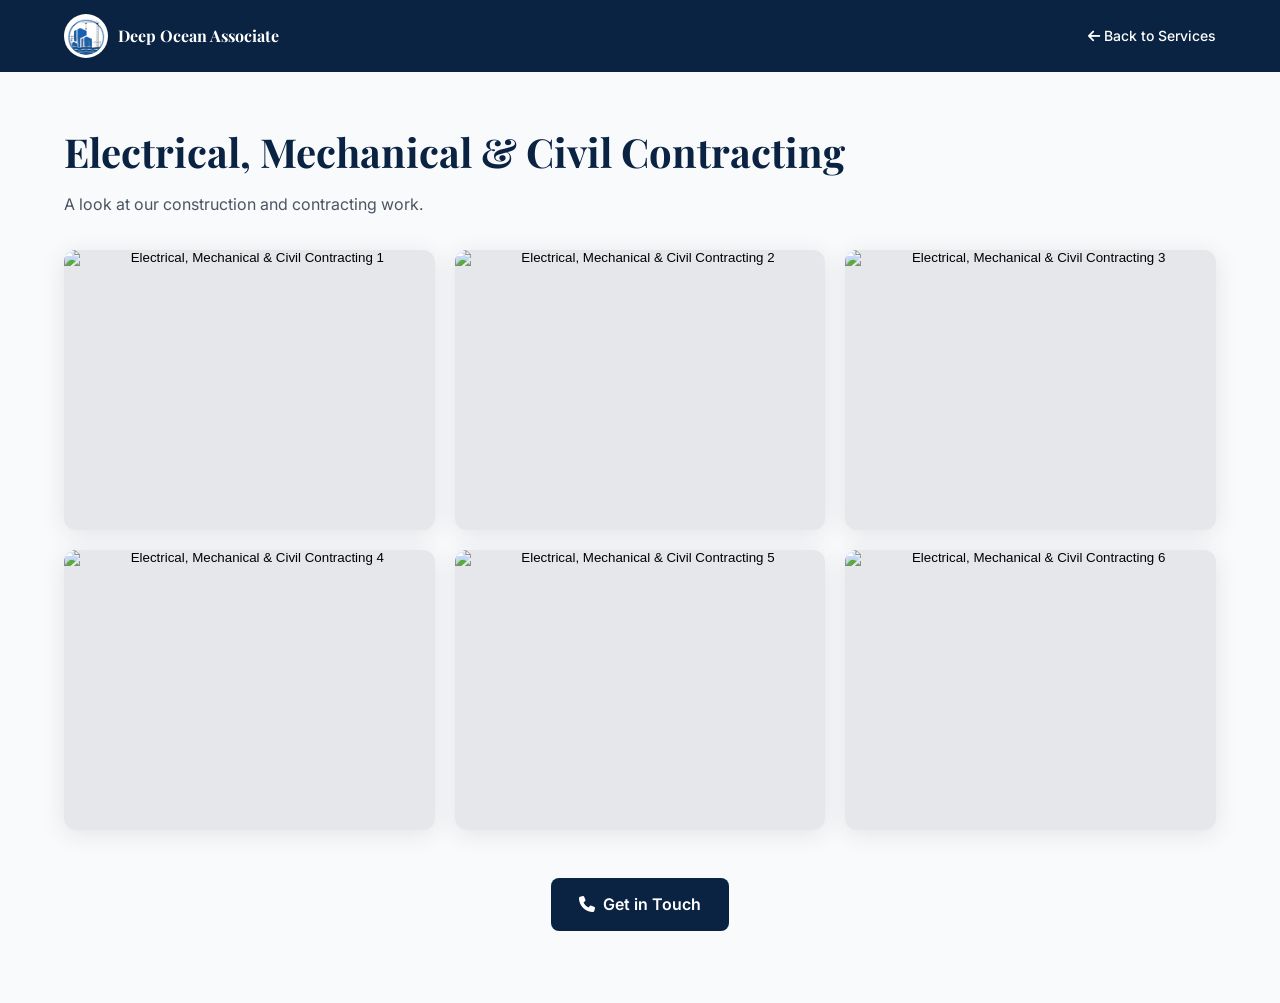
==== gallery-construction.html @ ba6d6eaf "Restructure landing page: service gallery pages, hero slider, simplified about Remove stats, listing" ====
<!DOCTYPE html>
<html lang="en">
<head>
  <meta charset="UTF-8">
  <meta name="viewport" content="width=device-width, initial-scale=1.0">
  <title>Electrical, Mechanical &amp; Civil Contracting Gallery — Deep Ocean Associate</title>
  <link href="https://fonts.googleapis.com/css2?family=Playfair+Display:wght@600;700&family=Inter:wght@400;500;600&display=swap" rel="stylesheet">
  <link rel="stylesheet" href="https://cdnjs.cloudflare.com/ajax/libs/font-awesome/6.5.0/css/all.min.css">
  <link rel="stylesheet" href="gallery.css">
</head>
<body>
<header class="g-header">
  <div class="g-wrap">
    <a href="index.html" class="g-brand"><img src="icon.png" alt="Deep Ocean Associate"><span>Deep Ocean Associate</span></a>
    <a href="index.html#services" class="g-back"><i class="fa fa-arrow-left"></i> Back to Services</a>
  </div>
</header>
<main class="g-wrap">
  <h1>Electrical, Mechanical &amp; Civil Contracting</h1>
  <p class="g-sub">A look at our construction and contracting work.</p>
  <div class="g-grid" id="grid">
    <button class="g-item"><img src="https://images.unsplash.com/photo-1504307651254-35680f356dfd?w=900&q=80" alt="Electrical, Mechanical & Civil Contracting 1" loading="lazy"></button>
    <button class="g-item"><img src="https://images.unsplash.com/photo-1541888946425-d81bb19240f5?w=900&q=80" alt="Electrical, Mechanical & Civil Contracting 2" loading="lazy"></button>
    <button class="g-item"><img src="https://images.unsplash.com/photo-1621905251189-08b45d6a269e?w=900&q=80" alt="Electrical, Mechanical & Civil Contracting 3" loading="lazy"></button>
    <button class="g-item"><img src="https://images.unsplash.com/photo-1581094794329-c8112a89af12?w=900&q=80" alt="Electrical, Mechanical & Civil Contracting 4" loading="lazy"></button>
    <button class="g-item"><img src="https://images.unsplash.com/photo-1503387762-592deb58ef4e?w=900&q=80" alt="Electrical, Mechanical & Civil Contracting 5" loading="lazy"></button>
    <button class="g-item"><img src="https://images.unsplash.com/photo-1589939705384-5185137a7f0f?w=900&q=80" alt="Electrical, Mechanical & Civil Contracting 6" loading="lazy"></button>
  </div>
  <div class="g-cta"><a href="index.html#contact" class="g-btn"><i class="fa fa-phone"></i> Get in Touch</a></div>
</main>
<div class="lightbox" id="lb">
  <button class="lb-btn lb-close" id="lbClose" aria-label="Close"><i class="fa fa-times"></i></button>
  <button class="lb-btn lb-prev" id="lbPrev" aria-label="Previous"><i class="fa fa-chevron-left"></i></button>
  <img id="lbImg" src="" alt="">
  <button class="lb-btn lb-next" id="lbNext" aria-label="Next"><i class="fa fa-chevron-right"></i></button>
</div>
<script src="gallery.js"></script>
</body>
</html>
---- gallery.css ----
*{box-sizing:border-box;margin:0;padding:0}
:root{--navy:#0A2342;--blue:#1565C0;--gray:#4B5563}
body{font-family:'Inter',sans-serif;color:#1F2937;background:#F9FAFB;line-height:1.6}
img{max-width:100%;display:block}a{text-decoration:none;color:inherit}
.g-wrap{max-width:1200px;margin:0 auto;padding:0 24px}
.g-header{background:var(--navy);padding:14px 0}
.g-header .g-wrap{display:flex;justify-content:space-between;align-items:center;gap:12px}
.g-brand{display:flex;align-items:center;gap:10px;color:#fff;font-family:'Playfair Display',serif;font-weight:700}
.g-brand img{width:44px;height:44px;border-radius:50%;background:#fff;padding:3px;object-fit:contain}
.g-back{color:#fff;font-size:14px;font-weight:500}.g-back:hover{text-decoration:underline}
h1{font-family:'Playfair Display',serif;color:var(--navy);font-size:clamp(28px,4vw,40px);margin:48px 0 8px}
.g-sub{color:var(--gray);margin-bottom:32px}
.g-grid{display:grid;grid-template-columns:repeat(3,1fr);gap:20px}
.g-item{border:0;padding:0;border-radius:12px;overflow:hidden;cursor:pointer;height:280px;background:#e5e7eb;box-shadow:0 4px 24px rgba(10,35,66,.1);transition:.3s}
.g-item:hover{transform:translateY(-4px)}
.g-item img{width:100%;height:100%;object-fit:cover;transition:transform .5s}.g-item:hover img{transform:scale(1.05)}
.g-cta{text-align:center;margin:48px 0 72px}
.g-btn{display:inline-flex;gap:8px;align-items:center;background:var(--navy);color:#fff;padding:14px 28px;border-radius:8px;font-weight:600}
.lightbox{position:fixed;inset:0;background:rgba(0,0,0,.93);z-index:99;display:none;align-items:center;justify-content:center}
.lightbox.open{display:flex}
.lightbox img{max-width:90vw;max-height:88vh;object-fit:contain;border-radius:8px}
.lb-btn{position:absolute;background:rgba(255,255,255,.1);border:1px solid rgba(255,255,255,.2);color:#fff;width:48px;height:48px;border-radius:50%;cursor:pointer;font-size:16px}
.lb-btn:hover{background:rgba(255,255,255,.25)}
.lb-close{top:24px;right:24px}.lb-prev{left:24px;top:50%;transform:translateY(-50%)}.lb-next{right:24px;top:50%;transform:translateY(-50%)}
@media(max-width:900px){.g-grid{grid-template-columns:repeat(2,1fr)}}
@media(max-width:560px){.g-grid{grid-template-columns:1fr}.g-item{height:240px}.g-brand span{display:none}}
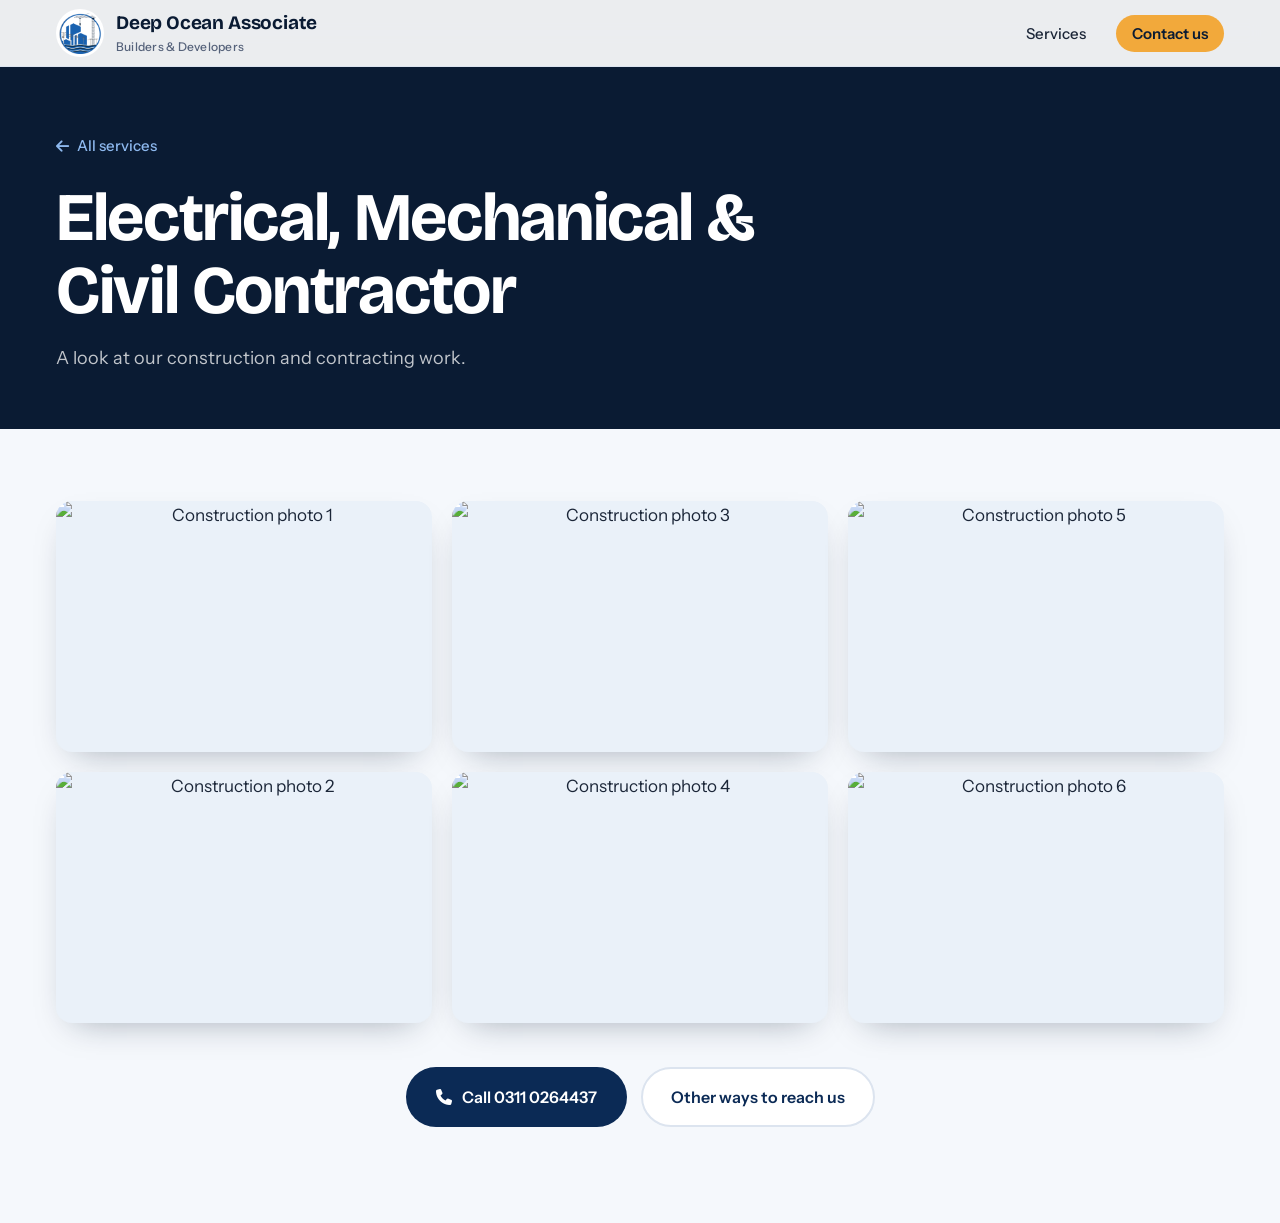
==== commit 113e9de2: "Redesign UI/UX: shared stylesheet, slide-track hero, editorial services, accessible galleries - New " ====
--- a/gallery-construction.html
+++ b/gallery-construction.html
@@ -3,37 +3,65 @@
 <head>
   <meta charset="UTF-8">
   <meta name="viewport" content="width=device-width, initial-scale=1.0">
-  <title>Electrical, Mechanical &amp; Civil Contracting Gallery — Deep Ocean Associate</title>
-  <link href="https://fonts.googleapis.com/css2?family=Playfair+Display:wght@600;700&family=Inter:wght@400;500;600&display=swap" rel="stylesheet">
+  <title>Electrical, Mechanical &amp; Civil Contractor — Gallery | Deep Ocean Associate</title>
+  <meta name="description" content="A look at our construction and contracting work.">
+  <meta name="theme-color" content="#0A1B33">
+  <link rel="icon" type="image/png" href="favicon.png">
+  <link rel="preconnect" href="https://fonts.googleapis.com">
+  <link rel="preconnect" href="https://fonts.gstatic.com" crossorigin>
+  <link href="https://fonts.googleapis.com/css2?family=Bricolage+Grotesque:opsz,wght@12..96,500;12..96,600;12..96,700&family=Instrument+Sans:wght@400;500;600&display=swap" rel="stylesheet">
   <link rel="stylesheet" href="https://cdnjs.cloudflare.com/ajax/libs/font-awesome/6.5.0/css/all.min.css">
-  <link rel="stylesheet" href="gallery.css">
+  <link rel="stylesheet" href="styles.css">
 </head>
 <body>
-<header class="g-header">
-  <div class="g-wrap">
-    <a href="index.html" class="g-brand"><img src="icon.png" alt="Deep Ocean Associate"><span>Deep Ocean Associate</span></a>
-    <a href="index.html#services" class="g-back"><i class="fa fa-arrow-left"></i> Back to Services</a>
+<a class="skip" href="#main">Skip to content</a>
+<header class="nav" id="nav">
+  <div class="wrap">
+    <a href="index.html" class="brand" aria-label="Deep Ocean Associate, home">
+      <img src="icon-256.png" alt="" width="48" height="48">
+      <span><b>Deep Ocean Associate</b><small>Builders &amp; Developers</small></span>
+    </a>
+    <nav aria-label="Main">
+      <ul class="nav-links">
+        <li><a href="index.html#services">Services</a></li>
+        <li><a href="index.html#contact" class="nav-cta">Contact us</a></li>
+      </ul>
+    </nav>
   </div>
 </header>
-<main class="g-wrap">
-  <h1>Electrical, Mechanical &amp; Civil Contracting</h1>
-  <p class="g-sub">A look at our construction and contracting work.</p>
-  <div class="g-grid" id="grid">
-    <button class="g-item"><img src="https://images.unsplash.com/photo-1504307651254-35680f356dfd?w=900&q=80" alt="Electrical, Mechanical & Civil Contracting 1" loading="lazy"></button>
-    <button class="g-item"><img src="https://images.unsplash.com/photo-1541888946425-d81bb19240f5?w=900&q=80" alt="Electrical, Mechanical & Civil Contracting 2" loading="lazy"></button>
-    <button class="g-item"><img src="https://images.unsplash.com/photo-1621905251189-08b45d6a269e?w=900&q=80" alt="Electrical, Mechanical & Civil Contracting 3" loading="lazy"></button>
-    <button class="g-item"><img src="https://images.unsplash.com/photo-1581094794329-c8112a89af12?w=900&q=80" alt="Electrical, Mechanical & Civil Contracting 4" loading="lazy"></button>
-    <button class="g-item"><img src="https://images.unsplash.com/photo-1503387762-592deb58ef4e?w=900&q=80" alt="Electrical, Mechanical & Civil Contracting 5" loading="lazy"></button>
-    <button class="g-item"><img src="https://images.unsplash.com/photo-1589939705384-5185137a7f0f?w=900&q=80" alt="Electrical, Mechanical & Civil Contracting 6" loading="lazy"></button>
+<main id="main">
+  <div class="g-top">
+    <div class="wrap">
+      <a href="index.html#services" class="g-crumb"><i class="fa fa-arrow-left"></i> All services</a>
+      <h1>Electrical, Mechanical &amp; Civil Contractor</h1>
+      <p>A look at our construction and contracting work.</p>
+    </div>
   </div>
-  <div class="g-cta"><a href="index.html#contact" class="g-btn"><i class="fa fa-phone"></i> Get in Touch</a></div>
+  <div class="g-body">
+    <div class="wrap">
+      <div class="g-grid" id="grid">
+        <button class="g-item" aria-label="View image 1 of 6"><img src="https://images.unsplash.com/photo-1504307651254-35680f356dfd?w=900&q=75" alt="Construction photo 1" width="900" height="600" loading="lazy"></button>
+        <button class="g-item" aria-label="View image 2 of 6"><img src="https://images.unsplash.com/photo-1541888946425-d81bb19240f5?w=900&q=75" alt="Construction photo 2" width="900" height="600" loading="lazy"></button>
+        <button class="g-item" aria-label="View image 3 of 6"><img src="https://images.unsplash.com/photo-1621905251189-08b45d6a269e?w=900&q=75" alt="Construction photo 3" width="900" height="600" loading="lazy"></button>
+        <button class="g-item" aria-label="View image 4 of 6"><img src="https://images.unsplash.com/photo-1581094794329-c8112a89af12?w=900&q=75" alt="Construction photo 4" width="900" height="600" loading="lazy"></button>
+        <button class="g-item" aria-label="View image 5 of 6"><img src="https://images.unsplash.com/photo-1503387762-592deb58ef4e?w=900&q=75" alt="Construction photo 5" width="900" height="600" loading="lazy"></button>
+        <button class="g-item" aria-label="View image 6 of 6"><img src="https://images.unsplash.com/photo-1589939705384-5185137a7f0f?w=900&q=75" alt="Construction photo 6" width="900" height="600" loading="lazy"></button>
+      </div>
+      <div class="g-end">
+        <a href="tel:+923110264437" class="btn btn-solid"><i class="fa fa-phone"></i> Call 0311 0264437</a>
+        <a href="index.html#contact" class="btn btn-line">Other ways to reach us</a>
+      </div>
+    </div>
+  </div>
 </main>
-<div class="lightbox" id="lb">
-  <button class="lb-btn lb-close" id="lbClose" aria-label="Close"><i class="fa fa-times"></i></button>
-  <button class="lb-btn lb-prev" id="lbPrev" aria-label="Previous"><i class="fa fa-chevron-left"></i></button>
+<div class="lb" id="lb" role="dialog" aria-modal="true" aria-label="Image viewer">
+  <button class="lb-btn lb-close" id="lbClose" aria-label="Close"><i class="fa fa-xmark"></i></button>
+  <button class="lb-btn lb-prev" id="lbPrev" aria-label="Previous image"><i class="fa fa-chevron-left"></i></button>
   <img id="lbImg" src="" alt="">
-  <button class="lb-btn lb-next" id="lbNext" aria-label="Next"><i class="fa fa-chevron-right"></i></button>
+  <button class="lb-btn lb-next" id="lbNext" aria-label="Next image"><i class="fa fa-chevron-right"></i></button>
+  <span class="lb-count" id="lbCount"></span>
 </div>
-<script src="gallery.js"></script>
+<script src="gallery.js" defer></script>
+<script>document.getElementById('nav').classList.add('solid')</script>
 </body>
 </html>
--- a/styles.css
+++ b/styles.css
@@ -0,0 +1,231 @@
+/* Deep Ocean Associate — shared styles */
+*, *::before, *::after { box-sizing: border-box; margin: 0; padding: 0; }
+
+:root {
+  --ink: #0A1B33;
+  --navy: #0B2A55;
+  --ocean: #1A5FB4;
+  --sky: #8DB8EE;
+  --foam: #EAF1F9;
+  --paper: #F5F8FC;
+  --white: #fff;
+  --amber: #F2A93B;
+  --text: #1B2638;
+  --muted: #55627A;
+  --line: #DCE4EF;
+  --font-display: 'Bricolage Grotesque', 'Segoe UI', sans-serif;
+  --font-body: 'Instrument Sans', 'Segoe UI', sans-serif;
+  --ease: cubic-bezier(.22,.7,.2,1);
+  --gutter: clamp(20px, 5vw, 56px);
+  --nav-h: 76px;
+}
+
+html { scroll-behavior: smooth; scroll-padding-top: calc(var(--nav-h) + 8px); }
+body { font-family: var(--font-body); color: var(--text); background: var(--white); line-height: 1.65; font-size: 17px; overflow-x: hidden; -webkit-font-smoothing: antialiased; text-rendering: optimizeLegibility; }
+h1, h2, h3 { font-family: var(--font-display); color: var(--ink); line-height: 1.08; letter-spacing: -0.02em; font-weight: 700; }
+img { max-width: 100%; height: auto; display: block; }
+a { color: inherit; text-decoration: none; }
+ul { list-style: none; }
+button { font: inherit; color: inherit; cursor: pointer; }
+:focus-visible { outline: 3px solid var(--amber); outline-offset: 3px; border-radius: 4px; }
+
+.wrap { width: min(1200px, 100% - 2 * var(--gutter)); margin-inline: auto; }
+.skip { position: absolute; left: 12px; top: -60px; background: var(--amber); color: var(--ink); padding: 10px 16px; border-radius: 8px; font-weight: 600; z-index: 2000; transition: top .2s; }
+.skip:focus { top: 12px; }
+
+/* Buttons */
+.btn { display: inline-flex; align-items: center; justify-content: center; gap: 10px; padding: 15px 28px; border-radius: 999px; font-weight: 600; font-size: 16px; border: 2px solid transparent; transition: transform .25s var(--ease), background .25s, color .25s, box-shadow .25s, border-color .25s; }
+.btn:hover { transform: translateY(-2px); }
+.btn:active { transform: translateY(0); }
+.btn-solid { background: var(--navy); color: var(--white); }
+.btn-solid:hover { background: var(--ocean); box-shadow: 0 10px 28px rgba(26,95,180,.35); }
+.btn-amber { background: var(--amber); color: var(--ink); }
+.btn-amber:hover { box-shadow: 0 10px 28px rgba(242,169,59,.4); }
+.btn-ghost { border-color: rgba(255,255,255,.55); color: var(--white); }
+.btn-ghost:hover { background: rgba(255,255,255,.14); border-color: var(--white); }
+.btn-line { border-color: var(--line); color: var(--navy); background: var(--white); }
+.btn-line:hover { border-color: var(--navy); }
+
+/* Reveal — only hides content when JS is running */
+.js .reveal { opacity: 0; transform: translateY(22px); transition: opacity .7s var(--ease), transform .7s var(--ease); }
+.js .reveal.in { opacity: 1; transform: none; }
+
+/* Navbar */
+.nav { position: fixed; inset: 0 0 auto 0; z-index: 1000; height: var(--nav-h); display: flex; align-items: center; transition: background .3s, box-shadow .3s, height .3s; }
+.nav.solid { background: rgba(255,255,255,.92); backdrop-filter: saturate(1.4) blur(14px); box-shadow: 0 1px 0 var(--line); --nav-h: 66px; height: 66px; }
+.nav .wrap { display: flex; align-items: center; justify-content: space-between; gap: 24px; }
+.brand { display: flex; align-items: center; gap: 12px; }
+.brand img { width: 48px; height: 48px; border-radius: 50%; background: var(--white); padding: 2px; object-fit: contain; }
+.brand b { font-family: var(--font-display); font-size: 19px; font-weight: 700; color: var(--white); letter-spacing: -0.01em; transition: color .3s; line-height: 1.1; }
+.brand small { display: block; font-family: var(--font-body); font-weight: 500; font-size: 12px; color: rgba(255,255,255,.7); letter-spacing: .02em; transition: color .3s; }
+.nav.solid .brand b { color: var(--ink); }
+.nav.solid .brand small { color: var(--muted); }
+.nav-links { display: flex; align-items: center; gap: 6px; }
+.nav-links a { padding: 9px 16px; border-radius: 999px; font-size: 15px; font-weight: 500; color: rgba(255,255,255,.92); transition: background .2s, color .2s; }
+.nav-links a:hover { background: rgba(255,255,255,.16); }
+.nav.solid .nav-links a { color: var(--text); }
+.nav.solid .nav-links a:hover { background: var(--foam); }
+.nav-links a.active { background: rgba(255,255,255,.16); }
+.nav.solid .nav-links a.active { background: var(--foam); color: var(--navy); }
+.nav-links .nav-cta { background: var(--amber); color: var(--ink) !important; font-weight: 600; margin-left: 8px; }
+.nav-links .nav-cta:hover { background: #f7b95a; }
+.burger { display: none; width: 44px; height: 44px; border: 0; background: none; border-radius: 50%; position: relative; }
+.burger span { position: absolute; left: 11px; right: 11px; height: 2px; background: var(--white); border-radius: 2px; transition: transform .3s var(--ease), opacity .2s, background .3s; }
+.burger span:nth-child(1) { top: 15px; } .burger span:nth-child(2) { top: 21px; } .burger span:nth-child(3) { top: 27px; }
+.nav.solid .burger span, .nav.menu-open .burger span { background: var(--ink); }
+.nav.menu-open .burger span:nth-child(1) { transform: translateY(6px) rotate(45deg); }
+.nav.menu-open .burger span:nth-child(2) { opacity: 0; }
+.nav.menu-open .burger span:nth-child(3) { transform: translateY(-6px) rotate(-45deg); }
+.nav.menu-open .brand b { color: var(--ink); } .nav.menu-open .brand small { color: var(--muted); }
+.drawer { position: fixed; inset: 0; background: var(--white); z-index: 999; padding: calc(var(--nav-h) + 24px) var(--gutter) 32px; display: flex; flex-direction: column; gap: 4px; visibility: hidden; opacity: 0; transform: translateY(-12px); transition: opacity .3s, transform .3s var(--ease), visibility .3s; }
+.drawer.open { visibility: visible; opacity: 1; transform: none; }
+.drawer a.dl { font-family: var(--font-display); font-size: 30px; font-weight: 600; color: var(--ink); padding: 12px 0; border-bottom: 1px solid var(--line); }
+.drawer .btn { margin-top: 24px; }
+
+/* Hero */
+.hero { position: relative; min-height: 100svh; display: flex; align-items: flex-end; color: var(--white); overflow: hidden; background: var(--ink); isolation: isolate; }
+.slides { position: absolute; inset: 0; z-index: -2; display: flex; transition: transform 1s var(--ease); will-change: transform; touch-action: pan-y; }
+.slide { flex: 0 0 100%; height: 100%; position: relative; overflow: hidden; }
+.slide img { width: 100%; height: 100%; object-fit: cover; transform: scale(1.08); transition: transform 8s linear; }
+.slide.on img { transform: scale(1); }
+.hero::before { content: ''; position: absolute; inset: 0; z-index: -1; background: linear-gradient(90deg, rgba(10,27,51,.92) 0%, rgba(10,27,51,.7) 45%, rgba(10,27,51,.15) 100%), linear-gradient(0deg, rgba(10,27,51,.85) 0%, transparent 40%); }
+.hero-body { width: min(1200px, 100% - 2 * var(--gutter)); margin-inline: auto; padding: calc(var(--nav-h) + 60px) 0 clamp(110px, 16vh, 150px); }
+.hero h1 { color: var(--white); font-size: clamp(42px, 7vw, 92px); max-width: 13ch; letter-spacing: -0.035em; }
+.hero p { font-size: clamp(17px, 1.6vw, 20px); color: rgba(255,255,255,.86); max-width: 52ch; margin: 24px 0 36px; }
+.hero-btns { display: flex; flex-wrap: wrap; gap: 14px; }
+.hero-load > * { animation: rise .9s var(--ease) both; }
+.hero-load > *:nth-child(2) { animation-delay: .12s; } .hero-load > *:nth-child(3) { animation-delay: .24s; }
+@keyframes rise { from { opacity: 0; transform: translateY(26px); } }
+.hero-ctl { position: absolute; left: 0; right: 0; bottom: 0; }
+.hero-ctl .wrap { display: flex; align-items: center; gap: 22px; padding-bottom: 32px; }
+.ticks { display: flex; gap: 8px; flex: 1; max-width: 440px; }
+.tick { flex: 1; height: 26px; background: none; border: 0; position: relative; }
+.tick::before, .tick::after { content: ''; position: absolute; left: 0; right: 0; top: 12px; height: 3px; border-radius: 3px; }
+.tick::before { background: rgba(255,255,255,.3); }
+.tick::after { background: var(--amber); transform: scaleX(0); transform-origin: left; }
+.tick.done::after { transform: scaleX(1); }
+.tick.on::after { animation: fill var(--dur, 6s) linear forwards; }
+.paused .tick.on::after { animation-play-state: paused; }
+@keyframes fill { to { transform: scaleX(1); } }
+.arrows { display: flex; gap: 10px; margin-left: auto; }
+.arrow { width: 48px; height: 48px; border-radius: 50%; border: 1.5px solid rgba(255,255,255,.5); background: rgba(255,255,255,.08); color: var(--white); backdrop-filter: blur(6px); transition: background .2s, transform .2s; display: grid; place-items: center; }
+.arrow:hover { background: rgba(255,255,255,.22); transform: scale(1.06); }
+.counter { font-variant-numeric: tabular-nums; font-size: 14px; color: rgba(255,255,255,.75); min-width: 56px; }
+
+/* Sections */
+section { padding: clamp(72px, 10vw, 128px) 0; }
+.section-head { max-width: 640px; margin-bottom: clamp(36px, 6vw, 64px); }
+.section-head h2 { font-size: clamp(32px, 4.6vw, 54px); }
+.section-head p { color: var(--muted); margin-top: 16px; font-size: 18px; max-width: 54ch; }
+
+/* About */
+.about { background: var(--white); padding-bottom: clamp(56px, 8vw, 96px); }
+.about-grid { display: grid; grid-template-columns: 1.1fr 1fr; gap: clamp(32px, 7vw, 100px); align-items: end; }
+.about h2 { font-size: clamp(34px, 5vw, 60px); max-width: 15ch; }
+.about-copy p { color: var(--muted); font-size: 19px; max-width: 46ch; margin-bottom: 30px; }
+
+/* Services */
+.services { background: var(--paper); }
+.svc { display: grid; grid-template-columns: minmax(0, 5fr) minmax(0, 6fr); gap: clamp(28px, 6vw, 88px); align-items: center; padding: clamp(28px, 4vw, 48px) 0; border-top: 1px solid var(--line); }
+.svc:last-child { border-bottom: 1px solid var(--line); }
+.svc:nth-child(even) .svc-media { order: 2; }
+.svc-media { position: relative; display: block; border-radius: 20px; overflow: hidden; aspect-ratio: 4 / 3.2; background: var(--navy); box-shadow: 0 24px 60px -24px rgba(10,27,51,.45); }
+.svc-media img { width: 100%; height: 100%; object-fit: cover; transition: transform .8s var(--ease); }
+.svc-media:hover img { transform: scale(1.05); }
+.svc-media .chip { position: absolute; left: 16px; bottom: 16px; background: rgba(255,255,255,.94); color: var(--navy); padding: 9px 16px; border-radius: 999px; font-size: 14px; font-weight: 600; display: inline-flex; gap: 8px; align-items: center; transition: background .25s, color .25s; }
+.svc-media:hover .chip { background: var(--amber); color: var(--ink); }
+.svc-icon { width: 48px; height: 48px; border-radius: 14px; background: var(--foam); color: var(--ocean); display: grid; place-items: center; font-size: 20px; margin-bottom: 20px; }
+.svc h3 { font-size: clamp(28px, 3.4vw, 40px); margin-bottom: 14px; }
+.svc-desc { color: var(--muted); max-width: 52ch; margin-bottom: 22px; }
+.svc-list { display: grid; grid-template-columns: 1fr 1fr; gap: 4px 28px; margin-bottom: 28px; }
+.svc-list li { position: relative; padding: 7px 0 7px 26px; font-size: 15.5px; }
+.svc-list li::before { content: ''; position: absolute; left: 0; top: 14px; width: 14px; height: 8px; border-left: 2px solid var(--ocean); border-bottom: 2px solid var(--ocean); transform: rotate(-45deg) scale(.85); }
+.svc-actions { display: flex; flex-wrap: wrap; gap: 12px; align-items: center; }
+.svc-meta { margin-top: 24px; display: flex; flex-wrap: wrap; gap: 8px 24px; font-size: 15px; color: var(--muted); }
+.svc-meta a { display: inline-flex; gap: 8px; align-items: center; transition: color .2s; }
+.svc-meta a:hover { color: var(--ocean); }
+.svc-meta i { color: var(--ocean); }
+
+/* Affiliations */
+.affil { background: var(--white); padding: clamp(56px, 7vw, 88px) 0; }
+.affil-row { display: flex; flex-wrap: wrap; align-items: center; gap: 24px 56px; }
+.affil-row h2 { font-size: clamp(24px, 3vw, 32px); max-width: 14ch; }
+.affil-items { display: flex; flex-wrap: wrap; gap: 20px; }
+.affil-item { display: flex; align-items: center; gap: 16px; padding: 14px 24px 14px 16px; border: 1px solid var(--line); border-radius: 16px; transition: border-color .25s, box-shadow .25s; }
+.affil-item:hover { border-color: var(--ocean); box-shadow: 0 10px 30px -14px rgba(26,95,180,.4); }
+.affil-item img { width: 56px; height: 56px; object-fit: contain; }
+.affil-item b { display: block; font-size: 15px; color: var(--ink); line-height: 1.3; }
+.affil-item span { font-size: 13.5px; color: var(--muted); }
+
+/* Contact */
+.contact { background: var(--ink); color: var(--white); position: relative; overflow: hidden; }
+.contact::after { content: ''; position: absolute; width: 640px; height: 640px; right: -180px; top: -220px; border-radius: 50%; background: radial-gradient(circle, rgba(26,95,180,.5), transparent 68%); pointer-events: none; }
+.contact .wrap { position: relative; z-index: 1; }
+.contact h2 { color: var(--white); } .contact .section-head p { color: rgba(255,255,255,.72); }
+.contact-grid { display: grid; grid-template-columns: repeat(4, 1fr); gap: 16px; }
+.ct { display: flex; flex-direction: column; gap: 6px; padding: 26px; border-radius: 20px; background: rgba(255,255,255,.06); border: 1px solid rgba(255,255,255,.12); transition: background .25s, transform .3s var(--ease), border-color .25s; }
+a.ct:hover { background: rgba(255,255,255,.12); transform: translateY(-4px); border-color: rgba(255,255,255,.3); }
+.ct i { font-size: 22px; color: var(--amber); margin-bottom: 14px; }
+.ct b { font-family: var(--font-display); font-size: 20px; font-weight: 600; }
+.ct span { color: rgba(255,255,255,.72); font-size: 15.5px; word-break: break-word; }
+.ct-phones a { display: block; color: rgba(255,255,255,.85); font-size: 16px; padding: 2px 0; }
+.ct-phones a:hover { color: var(--amber); }
+.socials { display: flex; gap: 12px; margin-top: 36px; flex-wrap: wrap; }
+.socials a { width: 48px; height: 48px; border-radius: 50%; display: grid; place-items: center; background: rgba(255,255,255,.08); border: 1px solid rgba(255,255,255,.16); font-size: 18px; transition: background .25s, transform .25s var(--ease), color .25s; }
+.socials a:hover { background: var(--amber); color: var(--ink); transform: translateY(-3px); }
+
+/* Footer */
+footer { background: #071426; color: rgba(255,255,255,.62); padding: 32px 0; font-size: 14.5px; }
+footer .wrap { display: flex; justify-content: space-between; gap: 12px 32px; flex-wrap: wrap; align-items: center; }
+footer nav { display: flex; gap: 22px; flex-wrap: wrap; }
+footer a:hover { color: var(--white); }
+
+/* WhatsApp */
+.wa { position: fixed; right: 22px; bottom: 22px; z-index: 900; width: 58px; height: 58px; border-radius: 50%; background: #25D366; color: #fff; display: grid; place-items: center; font-size: 30px; box-shadow: 0 8px 26px rgba(37,211,102,.45); transition: transform .25s var(--ease); }
+.wa:hover { transform: scale(1.09); }
+
+/* Gallery pages */
+.g-top { background: var(--ink); color: var(--white); padding: calc(var(--nav-h) + 56px) 0 56px; }
+.g-top h1 { color: var(--white); font-size: clamp(36px, 5.6vw, 68px); max-width: 18ch; }
+.g-top p { color: rgba(255,255,255,.75); margin-top: 16px; max-width: 54ch; font-size: 18px; }
+.g-crumb { display: inline-flex; align-items: center; gap: 8px; color: var(--sky); font-weight: 500; margin-bottom: 22px; font-size: 15px; }
+.g-crumb:hover { color: var(--white); }
+.g-body { padding: clamp(40px, 6vw, 72px) 0 clamp(56px, 8vw, 96px); background: var(--paper); }
+.g-grid { columns: 3 280px; column-gap: 20px; }
+.g-item { display: block; width: 100%; margin: 0 0 20px; padding: 0; border: 0; border-radius: 16px; overflow: hidden; break-inside: avoid; background: var(--foam); position: relative; box-shadow: 0 14px 34px -18px rgba(10,27,51,.4); transition: transform .35s var(--ease), box-shadow .35s; }
+.g-item:hover { transform: translateY(-4px); box-shadow: 0 22px 44px -18px rgba(10,27,51,.5); }
+.g-item img { width: 100%; transition: transform .6s var(--ease); }
+.g-item:hover img { transform: scale(1.03); }
+.g-item::after { content: '\f065'; font-family: 'Font Awesome 6 Free'; font-weight: 900; position: absolute; right: 14px; bottom: 14px; width: 40px; height: 40px; border-radius: 50%; display: grid; place-items: center; background: rgba(255,255,255,.94); color: var(--navy); opacity: 0; transform: scale(.8); transition: .25s var(--ease); }
+.g-item:hover::after, .g-item:focus-visible::after { opacity: 1; transform: none; }
+.g-end { margin-top: 24px; display: flex; flex-wrap: wrap; gap: 14px; justify-content: center; }
+.lb { position: fixed; inset: 0; background: rgba(5,12,24,.95); z-index: 3000; display: none; align-items: center; justify-content: center; touch-action: pan-y; }
+.lb.open { display: flex; animation: fade .25s; }
+@keyframes fade { from { opacity: 0; } }
+.lb img { max-width: min(92vw, 1100px); max-height: 86vh; object-fit: contain; border-radius: 10px; user-select: none; }
+.lb-btn { position: absolute; width: 50px; height: 50px; border-radius: 50%; border: 1px solid rgba(255,255,255,.25); background: rgba(255,255,255,.1); color: #fff; display: grid; place-items: center; transition: background .2s; }
+.lb-btn:hover { background: rgba(255,255,255,.25); }
+.lb-close { top: 20px; right: 20px; } .lb-prev { left: 20px; top: 50%; translate: 0 -50%; } .lb-next { right: 20px; top: 50%; translate: 0 -50%; }
+.lb-count { position: absolute; bottom: 22px; left: 50%; translate: -50% 0; color: rgba(255,255,255,.75); font-size: 14px; font-variant-numeric: tabular-nums; }
+
+/* Responsive */
+@media (max-width: 960px) {
+  .nav-links { display: none; } .burger { display: block; }
+  .about-grid, .svc { grid-template-columns: 1fr; }
+  .svc:nth-child(even) .svc-media { order: 0; }
+  .contact-grid { grid-template-columns: 1fr 1fr; }
+}
+@media (max-width: 600px) {
+  body { font-size: 16px; }
+  .svc-list { grid-template-columns: 1fr; }
+  .contact-grid { grid-template-columns: 1fr; }
+  .hero-btns .btn { flex: 1 1 100%; }
+  .arrows { display: none; }
+  .brand small { display: none; }
+  .lb-prev, .lb-next { display: none; }
+}
+@media (prefers-reduced-motion: reduce) {
+  html { scroll-behavior: auto; }
+  *, *::before, *::after { animation-duration: .01ms !important; animation-iteration-count: 1 !important; transition-duration: .01ms !important; }
+  .js .reveal { opacity: 1; transform: none; }
+}
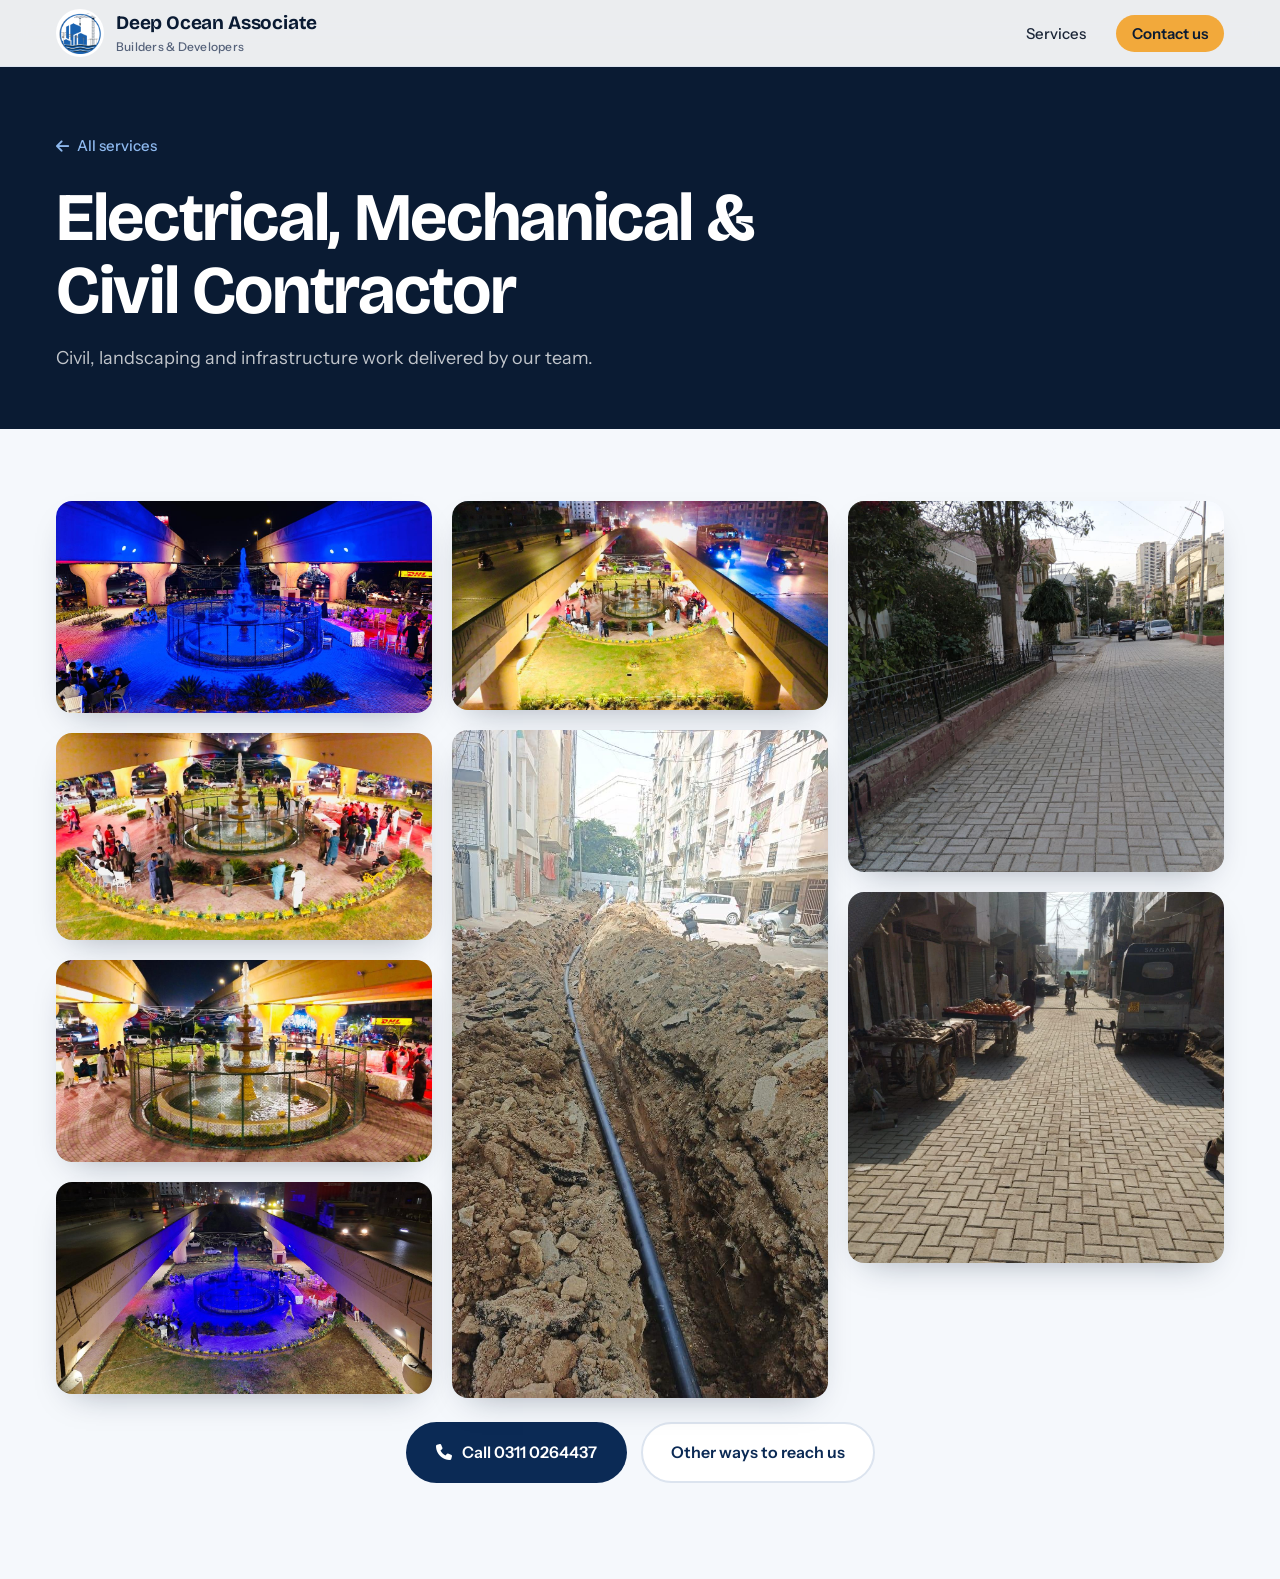
==== commit 5775b8e9: "Use client photos in hero slider and construction gallery Optimised copies in img/ (originals stay i" ====
--- a/gallery-construction.html
+++ b/gallery-construction.html
@@ -4,7 +4,7 @@
   <meta charset="UTF-8">
   <meta name="viewport" content="width=device-width, initial-scale=1.0">
   <title>Electrical, Mechanical &amp; Civil Contractor — Gallery | Deep Ocean Associate</title>
-  <meta name="description" content="A look at our construction and contracting work.">
+  <meta name="description" content="Civil, landscaping and infrastructure work delivered by our team.">
   <meta name="theme-color" content="#0A1B33">
   <link rel="icon" type="image/png" href="favicon.png">
   <link rel="preconnect" href="https://fonts.googleapis.com">
@@ -34,18 +34,20 @@
     <div class="wrap">
       <a href="index.html#services" class="g-crumb"><i class="fa fa-arrow-left"></i> All services</a>
       <h1>Electrical, Mechanical &amp; Civil Contractor</h1>
-      <p>A look at our construction and contracting work.</p>
+      <p>Civil, landscaping and infrastructure work delivered by our team.</p>
     </div>
   </div>
   <div class="g-body">
     <div class="wrap">
       <div class="g-grid" id="grid">
-        <button class="g-item" aria-label="View image 1 of 6"><img src="https://images.unsplash.com/photo-1504307651254-35680f356dfd?w=900&q=75" alt="Construction photo 1" width="900" height="600" loading="lazy"></button>
-        <button class="g-item" aria-label="View image 2 of 6"><img src="https://images.unsplash.com/photo-1541888946425-d81bb19240f5?w=900&q=75" alt="Construction photo 2" width="900" height="600" loading="lazy"></button>
-        <button class="g-item" aria-label="View image 3 of 6"><img src="https://images.unsplash.com/photo-1621905251189-08b45d6a269e?w=900&q=75" alt="Construction photo 3" width="900" height="600" loading="lazy"></button>
-        <button class="g-item" aria-label="View image 4 of 6"><img src="https://images.unsplash.com/photo-1581094794329-c8112a89af12?w=900&q=75" alt="Construction photo 4" width="900" height="600" loading="lazy"></button>
-        <button class="g-item" aria-label="View image 5 of 6"><img src="https://images.unsplash.com/photo-1503387762-592deb58ef4e?w=900&q=75" alt="Construction photo 5" width="900" height="600" loading="lazy"></button>
-        <button class="g-item" aria-label="View image 6 of 6"><img src="https://images.unsplash.com/photo-1589939705384-5185137a7f0f?w=900&q=75" alt="Construction photo 6" width="900" height="600" loading="lazy"></button>
+        <button class="g-item" aria-label="View image 1 of 8"><img src="img/build-1.jpg" alt="Blue-lit fountain park under the flyover at night" width="1200" height="675" loading="lazy"></button>
+        <button class="g-item" aria-label="View image 2 of 8"><img src="img/build-2.jpg" alt="Landscaped fountain park beneath a flyover, seen from above" width="1200" height="660" loading="lazy"></button>
+        <button class="g-item" aria-label="View image 3 of 8"><img src="img/build-3.jpg" alt="Fountain with a fenced garden under the flyover" width="1200" height="647" loading="lazy"></button>
+        <button class="g-item" aria-label="View image 4 of 8"><img src="img/build-4.jpg" alt="Underpass fountain lit in blue, viewed from the flyover" width="1200" height="675" loading="lazy"></button>
+        <button class="g-item" aria-label="View image 5 of 8"><img src="img/build-5.jpg" alt="Garden and walkway between two flyover lanes at night" width="1200" height="665" loading="lazy"></button>
+        <button class="g-item" aria-label="View image 6 of 8"><img src="img/build-6.jpg" alt="Pipeline laid in an open trench on a city street" width="720" height="1280" loading="lazy"></button>
+        <button class="g-item" aria-label="View image 7 of 8"><img src="img/build-7.jpg" alt="Paver-block road with kerbs and a fenced boundary" width="1200" height="1184" loading="lazy"></button>
+        <button class="g-item" aria-label="View image 8 of 8"><img src="img/build-8.jpg" alt="Freshly laid paver-block street with market stalls" width="1200" height="1184" loading="lazy"></button>
       </div>
       <div class="g-end">
         <a href="tel:+923110264437" class="btn btn-solid"><i class="fa fa-phone"></i> Call 0311 0264437</a>
--- a/styles.css
+++ b/styles.css
@@ -18,6 +18,7 @@
   --ease: cubic-bezier(.22,.7,.2,1);
   --gutter: clamp(20px, 5vw, 56px);
   --nav-h: 76px;
+  --o-navy: #0A2342; --o-blue: #1565C0; --o-white: #fff; --o-gray-50: #F9FAFB; --o-gray-200: #E5E7EB; --o-gray-600: #4B5563; --o-radius: 12px; --o-shadow: 0 4px 24px rgba(10,35,66,0.10);
 }
 
 html { scroll-behavior: smooth; scroll-padding-top: calc(var(--nav-h) + 8px); }
@@ -137,48 +138,79 @@
 .svc-icon { width: 48px; height: 48px; border-radius: 14px; background: var(--foam); color: var(--ocean); display: grid; place-items: center; font-size: 20px; margin-bottom: 20px; }
 .svc h3 { font-size: clamp(28px, 3.4vw, 40px); margin-bottom: 14px; }
 .svc-desc { color: var(--muted); max-width: 52ch; margin-bottom: 22px; }
-.svc-list { display: grid; grid-template-columns: 1fr 1fr; gap: 4px 28px; margin-bottom: 28px; }
-.svc-list li { position: relative; padding: 7px 0 7px 26px; font-size: 15.5px; }
-.svc-list li::before { content: ''; position: absolute; left: 0; top: 14px; width: 14px; height: 8px; border-left: 2px solid var(--ocean); border-bottom: 2px solid var(--ocean); transform: rotate(-45deg) scale(.85); }
+.svc-list { margin-bottom: 28px; max-width: 460px; }
+.svc-list li { position: relative; padding: 9px 0 9px 28px; font-size: 15.5px; border-bottom: 1px solid var(--line); }
+.svc-list li:last-child { border-bottom: 0; }
+.svc-list li::before { content: ''; position: absolute; left: 2px; top: 17px; width: 14px; height: 8px; border-left: 2px solid var(--ocean); border-bottom: 2px solid var(--ocean); transform: rotate(-45deg) scale(.85); }
 .svc-actions { display: flex; flex-wrap: wrap; gap: 12px; align-items: center; }
 .svc-meta { margin-top: 24px; display: flex; flex-wrap: wrap; gap: 8px 24px; font-size: 15px; color: var(--muted); }
 .svc-meta a { display: inline-flex; gap: 8px; align-items: center; transition: color .2s; }
 .svc-meta a:hover { color: var(--ocean); }
 .svc-meta i { color: var(--ocean); }
 
-/* Affiliations */
-.affil { background: var(--white); padding: clamp(56px, 7vw, 88px) 0; }
-.affil-row { display: flex; flex-wrap: wrap; align-items: center; gap: 24px 56px; }
-.affil-row h2 { font-size: clamp(24px, 3vw, 32px); max-width: 14ch; }
-.affil-items { display: flex; flex-wrap: wrap; gap: 20px; }
-.affil-item { display: flex; align-items: center; gap: 16px; padding: 14px 24px 14px 16px; border: 1px solid var(--line); border-radius: 16px; transition: border-color .25s, box-shadow .25s; }
-.affil-item:hover { border-color: var(--ocean); box-shadow: 0 10px 30px -14px rgba(26,95,180,.4); }
-.affil-item img { width: 56px; height: 56px; object-fit: contain; }
-.affil-item b { display: block; font-size: 15px; color: var(--ink); line-height: 1.3; }
-.affil-item span { font-size: 13.5px; color: var(--muted); }
-
-/* Contact */
-.contact { background: var(--ink); color: var(--white); position: relative; overflow: hidden; }
-.contact::after { content: ''; position: absolute; width: 640px; height: 640px; right: -180px; top: -220px; border-radius: 50%; background: radial-gradient(circle, rgba(26,95,180,.5), transparent 68%); pointer-events: none; }
-.contact .wrap { position: relative; z-index: 1; }
-.contact h2 { color: var(--white); } .contact .section-head p { color: rgba(255,255,255,.72); }
-.contact-grid { display: grid; grid-template-columns: repeat(4, 1fr); gap: 16px; }
-.ct { display: flex; flex-direction: column; gap: 6px; padding: 26px; border-radius: 20px; background: rgba(255,255,255,.06); border: 1px solid rgba(255,255,255,.12); transition: background .25s, transform .3s var(--ease), border-color .25s; }
-a.ct:hover { background: rgba(255,255,255,.12); transform: translateY(-4px); border-color: rgba(255,255,255,.3); }
-.ct i { font-size: 22px; color: var(--amber); margin-bottom: 14px; }
-.ct b { font-family: var(--font-display); font-size: 20px; font-weight: 600; }
-.ct span { color: rgba(255,255,255,.72); font-size: 15.5px; word-break: break-word; }
-.ct-phones a { display: block; color: rgba(255,255,255,.85); font-size: 16px; padding: 2px 0; }
-.ct-phones a:hover { color: var(--amber); }
-.socials { display: flex; gap: 12px; margin-top: 36px; flex-wrap: wrap; }
-.socials a { width: 48px; height: 48px; border-radius: 50%; display: grid; place-items: center; background: rgba(255,255,255,.08); border: 1px solid rgba(255,255,255,.16); font-size: 18px; transition: background .25s, transform .25s var(--ease), color .25s; }
-.socials a:hover { background: var(--amber); color: var(--ink); transform: translateY(-3px); }
-
-/* Footer */
-footer { background: #071426; color: rgba(255,255,255,.62); padding: 32px 0; font-size: 14.5px; }
-footer .wrap { display: flex; justify-content: space-between; gap: 12px 32px; flex-wrap: wrap; align-items: center; }
-footer nav { display: flex; gap: 22px; flex-wrap: wrap; }
-footer a:hover { color: var(--white); }
+/* Legacy section helpers (affiliations, contact, footer) */
+.container { max-width: 1200px; margin: 0 auto; padding: 0 24px; }
+.section-tag { display: inline-block; background: rgba(21,101,192,0.08); color: var(--o-blue); font-size: 12px; font-weight: 700; letter-spacing: 2px; text-transform: uppercase; padding: 6px 16px; border-radius: 100px; margin-bottom: 16px; }
+.section-heading { font-size: clamp(28px,4vw,42px); margin-bottom: 16px; }
+.section-sub { font-size: 17px; color: var(--o-gray-600); max-width: 600px; }
+.section-header { text-align: center; margin-bottom: 56px; }
+.section-header .section-sub { margin: 0 auto; }
+/* AFFILIATIONS */
+  #affiliations { padding: 80px 0; background: var(--o-white); }
+  .affiliations-grid { display: flex; justify-content: center; align-items: center; gap: 48px; flex-wrap: wrap; }
+  .affiliation-card { display: flex; flex-direction: column; align-items: center; gap: 16px; padding: 36px 48px; border: 1px solid var(--o-gray-200); border-radius: var(--o-radius); min-width: 220px; transition: all 0.3s; }
+  .affiliation-card:hover { border-color: var(--o-navy); box-shadow: var(--o-shadow); transform: translateY(-4px); }
+  .affiliation-card img { height: 80px; width: auto; object-fit: contain; }
+  .affiliation-card p { font-size: 14px; font-weight: 600; color: var(--o-navy); text-align: center; line-height: 1.5; }
+  .affiliation-card small { color: var(--o-gray-600); font-weight: 400; }
+
+  /* CONTACT */
+  #contact { padding: 100px 0; background: var(--o-gray-50); }
+  .contact-info { max-width: 680px; margin: 0 auto; text-align: center; }
+  .contact-info h3 { font-size: 28px; margin-bottom: 12px; }
+  .contact-info > p { color: var(--o-gray-600); margin-bottom: 40px; font-size: 15px; }
+  .contact-cards { display: grid; grid-template-columns: repeat(2,1fr); gap: 20px; margin-bottom: 40px; }
+  .contact-item { display: flex; align-items: flex-start; gap: 16px; background: var(--o-white); padding: 20px; border-radius: var(--o-radius); border: 1px solid var(--o-gray-200); box-shadow: var(--o-shadow); text-align: left; }
+  .ci-icon { width: 44px; height: 44px; background: var(--o-navy); border-radius: 10px; display: flex; align-items: center; justify-content: center; color: white; font-size: 17px; flex-shrink: 0; margin-top: 2px; }
+  .ci-text p { font-weight: 600; font-size: 14px; color: var(--o-navy); margin-bottom: 4px; }
+  .ci-text a,.ci-text span { font-size: 14px; color: var(--o-gray-600); display: block; transition: color 0.2s; }
+  .ci-text a:hover { color: var(--o-blue); }
+  .social-links { display: flex; gap: 12px; flex-wrap: wrap; justify-content: center; }
+  .social-link { width: 48px; height: 48px; border-radius: 12px; display: flex; align-items: center; justify-content: center; color: white; font-size: 18px; transition: all 0.3s; }
+  .social-link:hover { transform: translateY(-3px); box-shadow: 0 6px 16px rgba(10,35,66,0.3); }
+  .sl-fb { background: #1877F2; }
+  .sl-ig { background: linear-gradient(45deg,#f09433,#e6683c,#dc2743,#cc2366,#bc1888); }
+  .sl-yt { background: #FF0000; }
+  .sl-tt { background: #010101; }
+  .sl-wa { background: #25D366; }
+
+  /* FOOTER */
+  footer { background: var(--o-navy); color: rgba(255,255,255,0.75); padding: 80px 0 0; }
+  .footer-grid { display: grid; grid-template-columns: 1.8fr 1fr 1fr 1fr; gap: 48px; padding-bottom: 56px; }
+  .footer-brand .logo-wrap { display: flex; align-items: center; gap: 12px; margin-bottom: 20px; }
+  .footer-brand .logo-wrap img { width: 46px; height: 46px; object-fit: contain; border-radius: 50%; background: rgba(255,255,255,0.1); padding: 4px; }
+  .footer-brand .co-name { font-family: var(--font-display); font-size: 18px; font-weight: 700; color: white; }
+  .footer-brand p { font-size: 14px; line-height: 1.75; color: rgba(255,255,255,0.55); margin-bottom: 24px; }
+  .footer-social { display: flex; gap: 10px; }
+  .footer-social a { width: 36px; height: 36px; background: rgba(255,255,255,0.1); border-radius: 8px; display: flex; align-items: center; justify-content: center; color: rgba(255,255,255,0.65); font-size: 14px; transition: all 0.3s; }
+  .footer-social a:hover { background: rgba(255,255,255,0.2); color: white; transform: translateY(-2px); }
+  .footer-col h4 { font-family: var(--font-body); font-size: 12px; font-weight: 700; letter-spacing: 2px; text-transform: uppercase; color: rgba(255,255,255,0.35); margin-bottom: 20px; }
+  .footer-col ul li { margin-bottom: 10px; }
+  .footer-col ul li a { font-size: 14px; color: rgba(255,255,255,0.6); transition: color 0.2s; display: flex; align-items: center; gap: 8px; }
+  .footer-col ul li a:hover { color: white; }
+  .footer-col ul li a i { font-size: 10px; opacity: 0.5; }
+  .fc-item { display: flex; align-items: flex-start; gap: 10px; margin-bottom: 14px; font-size: 14px; color: rgba(255,255,255,0.6); }
+  .fc-item i { color: rgba(255,255,255,0.35); width: 16px; margin-top: 2px; flex-shrink: 0; }
+  .fc-item a { color: rgba(255,255,255,0.6); transition: color 0.2s; }
+  .fc-item a:hover { color: white; }
+  .footer-bottom { border-top: 1px solid rgba(255,255,255,0.08); padding: 24px 0; display: flex; justify-content: space-between; align-items: center; font-size: 13px; color: rgba(255,255,255,0.35); }
+  .footer-bottom a { color: rgba(255,255,255,0.5); }
+  .footer-bottom a:hover { color: white; }
+
+  
+@media (max-width: 1024px) { .contact-cards { grid-template-columns: 1fr; } .footer-grid { grid-template-columns: 1fr 1fr; } }
+@media (max-width: 768px) { .footer-grid { grid-template-columns: 1fr; gap: 32px; } .footer-bottom { flex-direction: column; gap: 8px; text-align: center; } }
+@media (max-width: 480px) { .affiliation-card { padding: 24px 28px; min-width: 160px; } }
 
 /* WhatsApp */
 .wa { position: fixed; right: 22px; bottom: 22px; z-index: 900; width: 58px; height: 58px; border-radius: 50%; background: #25D366; color: #fff; display: grid; place-items: center; font-size: 30px; box-shadow: 0 8px 26px rgba(37,211,102,.45); transition: transform .25s var(--ease); }
@@ -213,12 +245,9 @@
   .nav-links { display: none; } .burger { display: block; }
   .about-grid, .svc { grid-template-columns: 1fr; }
   .svc:nth-child(even) .svc-media { order: 0; }
-  .contact-grid { grid-template-columns: 1fr 1fr; }
 }
 @media (max-width: 600px) {
   body { font-size: 16px; }
-  .svc-list { grid-template-columns: 1fr; }
-  .contact-grid { grid-template-columns: 1fr; }
   .hero-btns .btn { flex: 1 1 100%; }
   .arrows { display: none; }
   .brand small { display: none; }
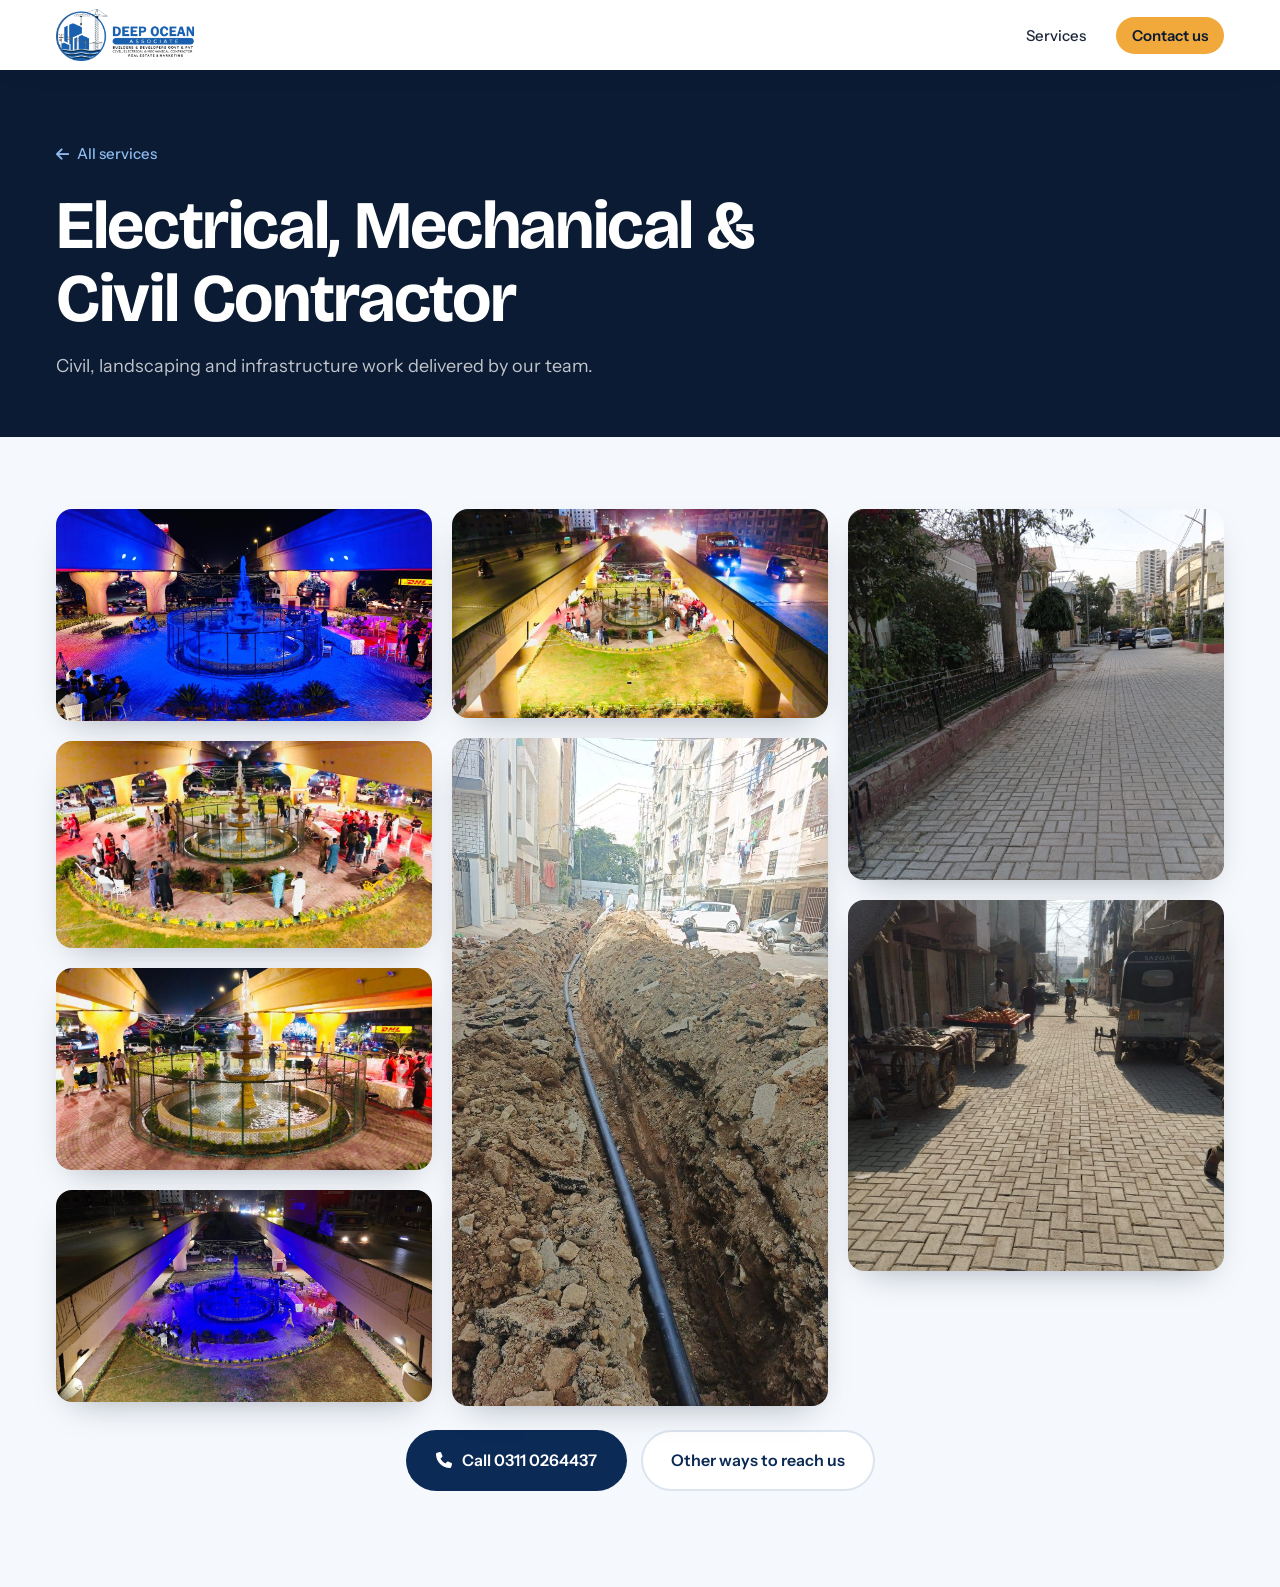
==== commit 74f42f81: "Header: use new horizontal logo on a solid white bar The wide colour lockup needs a light background" ====
--- a/gallery-construction.html
+++ b/gallery-construction.html
@@ -17,10 +17,7 @@
 <a class="skip" href="#main">Skip to content</a>
 <header class="nav" id="nav">
   <div class="wrap">
-    <a href="index.html" class="brand" aria-label="Deep Ocean Associate, home">
-      <img src="icon-256.png" alt="" width="48" height="48">
-      <span><b>Deep Ocean Associate</b><small>Builders &amp; Developers</small></span>
-    </a>
+    <a href="index.html" class="brand" aria-label="Deep Ocean Associate, home"><img src="logo.png" alt="Deep Ocean Associate — Builders &amp; Developers, Real Estate &amp; Marketing" width="160" height="60"></a>
     <nav aria-label="Main">
       <ul class="nav-links">
         <li><a href="index.html#services">Services</a></li>
--- a/styles.css
+++ b/styles.css
@@ -17,7 +17,7 @@
   --font-body: 'Instrument Sans', 'Segoe UI', sans-serif;
   --ease: cubic-bezier(.22,.7,.2,1);
   --gutter: clamp(20px, 5vw, 56px);
-  --nav-h: 76px;
+  --nav-h: 84px;
   --o-navy: #0A2342; --o-blue: #1565C0; --o-white: #fff; --o-gray-50: #F9FAFB; --o-gray-200: #E5E7EB; --o-gray-600: #4B5563; --o-radius: 12px; --o-shadow: 0 4px 24px rgba(10,35,66,0.10);
 }
 
@@ -51,33 +51,25 @@
 .js .reveal { opacity: 0; transform: translateY(22px); transition: opacity .7s var(--ease), transform .7s var(--ease); }
 .js .reveal.in { opacity: 1; transform: none; }
 
-/* Navbar */
-.nav { position: fixed; inset: 0 0 auto 0; z-index: 1000; height: var(--nav-h); display: flex; align-items: center; transition: background .3s, box-shadow .3s, height .3s; }
-.nav.solid { background: rgba(255,255,255,.92); backdrop-filter: saturate(1.4) blur(14px); box-shadow: 0 1px 0 var(--line); --nav-h: 66px; height: 66px; }
+/* Navbar — solid white bar so the colour logo sits on its native background */
+.nav { position: fixed; inset: 0 0 auto 0; z-index: 1000; height: var(--nav-h); display: flex; align-items: center; background: var(--white); box-shadow: 0 1px 0 var(--line); transition: height .3s var(--ease), box-shadow .3s; }
+.nav.solid { --nav-h: 70px; height: 70px; box-shadow: 0 6px 24px -12px rgba(10,27,51,.25); }
 .nav .wrap { display: flex; align-items: center; justify-content: space-between; gap: 24px; }
-.brand { display: flex; align-items: center; gap: 12px; }
-.brand img { width: 48px; height: 48px; border-radius: 50%; background: var(--white); padding: 2px; object-fit: contain; }
-.brand b { font-family: var(--font-display); font-size: 19px; font-weight: 700; color: var(--white); letter-spacing: -0.01em; transition: color .3s; line-height: 1.1; }
-.brand small { display: block; font-family: var(--font-body); font-weight: 500; font-size: 12px; color: rgba(255,255,255,.7); letter-spacing: .02em; transition: color .3s; }
-.nav.solid .brand b { color: var(--ink); }
-.nav.solid .brand small { color: var(--muted); }
+.brand { display: block; flex-shrink: 0; }
+.brand img { height: 60px; width: auto; transition: height .3s var(--ease); }
+.nav.solid .brand img { height: 52px; }
 .nav-links { display: flex; align-items: center; gap: 6px; }
-.nav-links a { padding: 9px 16px; border-radius: 999px; font-size: 15px; font-weight: 500; color: rgba(255,255,255,.92); transition: background .2s, color .2s; }
-.nav-links a:hover { background: rgba(255,255,255,.16); }
-.nav.solid .nav-links a { color: var(--text); }
-.nav.solid .nav-links a:hover { background: var(--foam); }
-.nav-links a.active { background: rgba(255,255,255,.16); }
-.nav.solid .nav-links a.active { background: var(--foam); color: var(--navy); }
+.nav-links a { padding: 9px 16px; border-radius: 999px; font-size: 15px; font-weight: 500; color: var(--text); transition: background .2s, color .2s; }
+.nav-links a:hover { background: var(--foam); }
+.nav-links a.active { background: var(--foam); color: var(--navy); }
 .nav-links .nav-cta { background: var(--amber); color: var(--ink) !important; font-weight: 600; margin-left: 8px; }
 .nav-links .nav-cta:hover { background: #f7b95a; }
 .burger { display: none; width: 44px; height: 44px; border: 0; background: none; border-radius: 50%; position: relative; }
-.burger span { position: absolute; left: 11px; right: 11px; height: 2px; background: var(--white); border-radius: 2px; transition: transform .3s var(--ease), opacity .2s, background .3s; }
+.burger span { position: absolute; left: 11px; right: 11px; height: 2px; background: var(--ink); border-radius: 2px; transition: transform .3s var(--ease), opacity .2s, background .3s; }
 .burger span:nth-child(1) { top: 15px; } .burger span:nth-child(2) { top: 21px; } .burger span:nth-child(3) { top: 27px; }
-.nav.solid .burger span, .nav.menu-open .burger span { background: var(--ink); }
 .nav.menu-open .burger span:nth-child(1) { transform: translateY(6px) rotate(45deg); }
 .nav.menu-open .burger span:nth-child(2) { opacity: 0; }
 .nav.menu-open .burger span:nth-child(3) { transform: translateY(-6px) rotate(-45deg); }
-.nav.menu-open .brand b { color: var(--ink); } .nav.menu-open .brand small { color: var(--muted); }
 .drawer { position: fixed; inset: 0; background: var(--white); z-index: 999; padding: calc(var(--nav-h) + 24px) var(--gutter) 32px; display: flex; flex-direction: column; gap: 4px; visibility: hidden; opacity: 0; transform: translateY(-12px); transition: opacity .3s, transform .3s var(--ease), visibility .3s; }
 .drawer.open { visibility: visible; opacity: 1; transform: none; }
 .drawer a.dl { font-family: var(--font-display); font-size: 30px; font-weight: 600; color: var(--ink); padding: 12px 0; border-bottom: 1px solid var(--line); }
@@ -250,7 +242,8 @@
   body { font-size: 16px; }
   .hero-btns .btn { flex: 1 1 100%; }
   .arrows { display: none; }
-  .brand small { display: none; }
+  :root { --nav-h: 68px; } .nav.solid { --nav-h: 62px; height: 62px; }
+  .brand img { height: 46px; } .nav.solid .brand img { height: 42px; }
   .lb-prev, .lb-next { display: none; }
 }
 @media (prefers-reduced-motion: reduce) {
